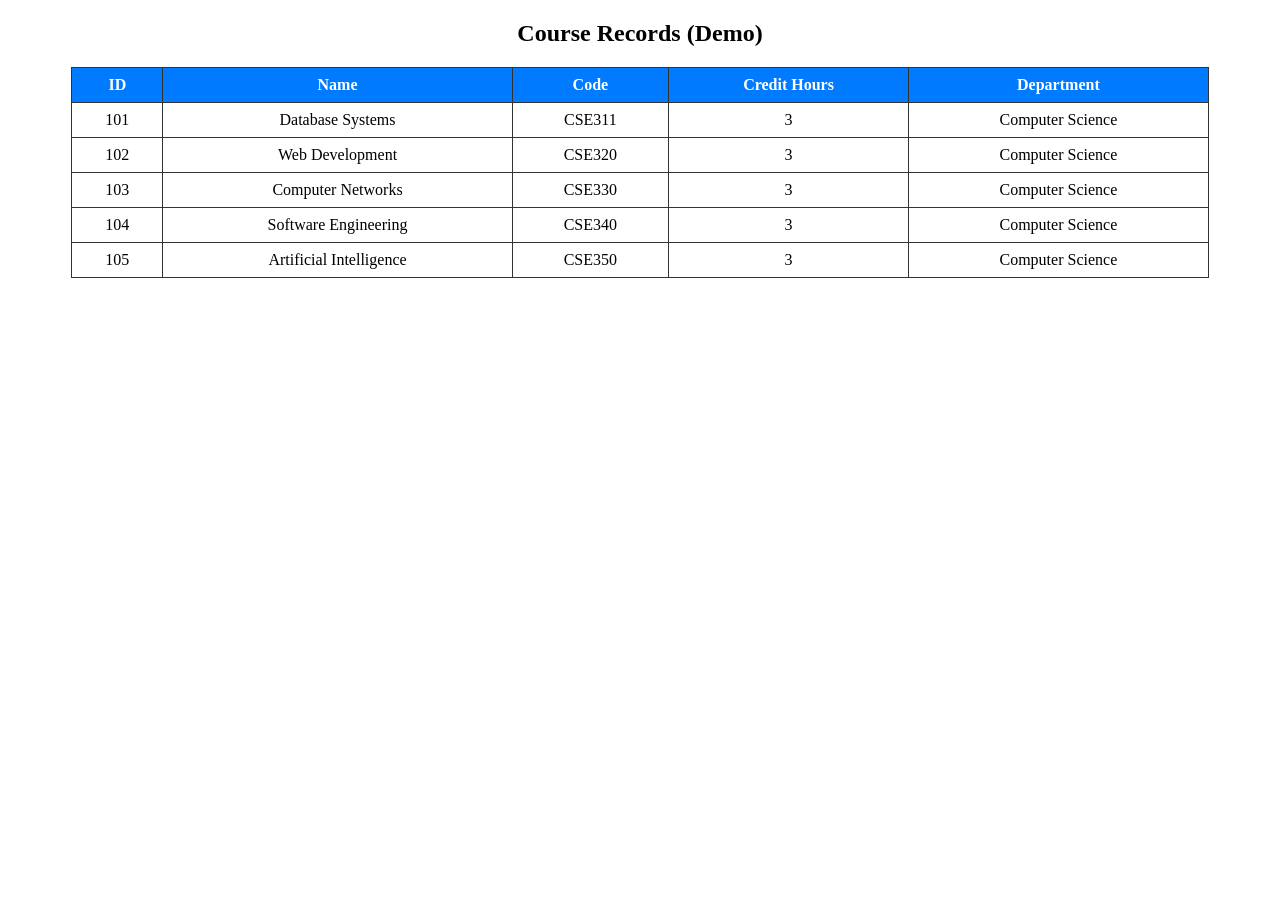
==== courses.html @ 750c4e3a "Create courses.html" ====
<!DOCTYPE html>
<html lang="en">
<head>
  <meta charset="UTF-8">
  <title>Courses (Demo)</title>
  <style>
    table { border-collapse: collapse; width: 90%; margin: 20px auto; }
    th, td { border: 1px solid #333; padding: 8px; text-align: center; }
    th { background: #007BFF; color: white; }
  </style>
</head>
<body>
  <h2 style="text-align:center;">Course Records (Demo)</h2>
  <table>
    <tr>
      <th>ID</th><th>Name</th><th>Code</th><th>Credit Hours</th><th>Department</th>
    </tr>
    <tr><td>101</td><td>Database Systems</td><td>CSE311</td><td>3</td><td>Computer Science</td></tr>
    <tr><td>102</td><td>Web Development</td><td>CSE320</td><td>3</td><td>Computer Science</td></tr>
    <tr><td>103</td><td>Computer Networks</td><td>CSE330</td><td>3</td><td>Computer Science</td></tr>
    <tr><td>104</td><td>Software Engineering</td><td>CSE340</td><td>3</td><td>Computer Science</td></tr>
    <tr><td>105</td><td>Artificial Intelligence</td><td>CSE350</td><td>3</td><td>Computer Science</td></tr>
  </table>
</body>
</html>
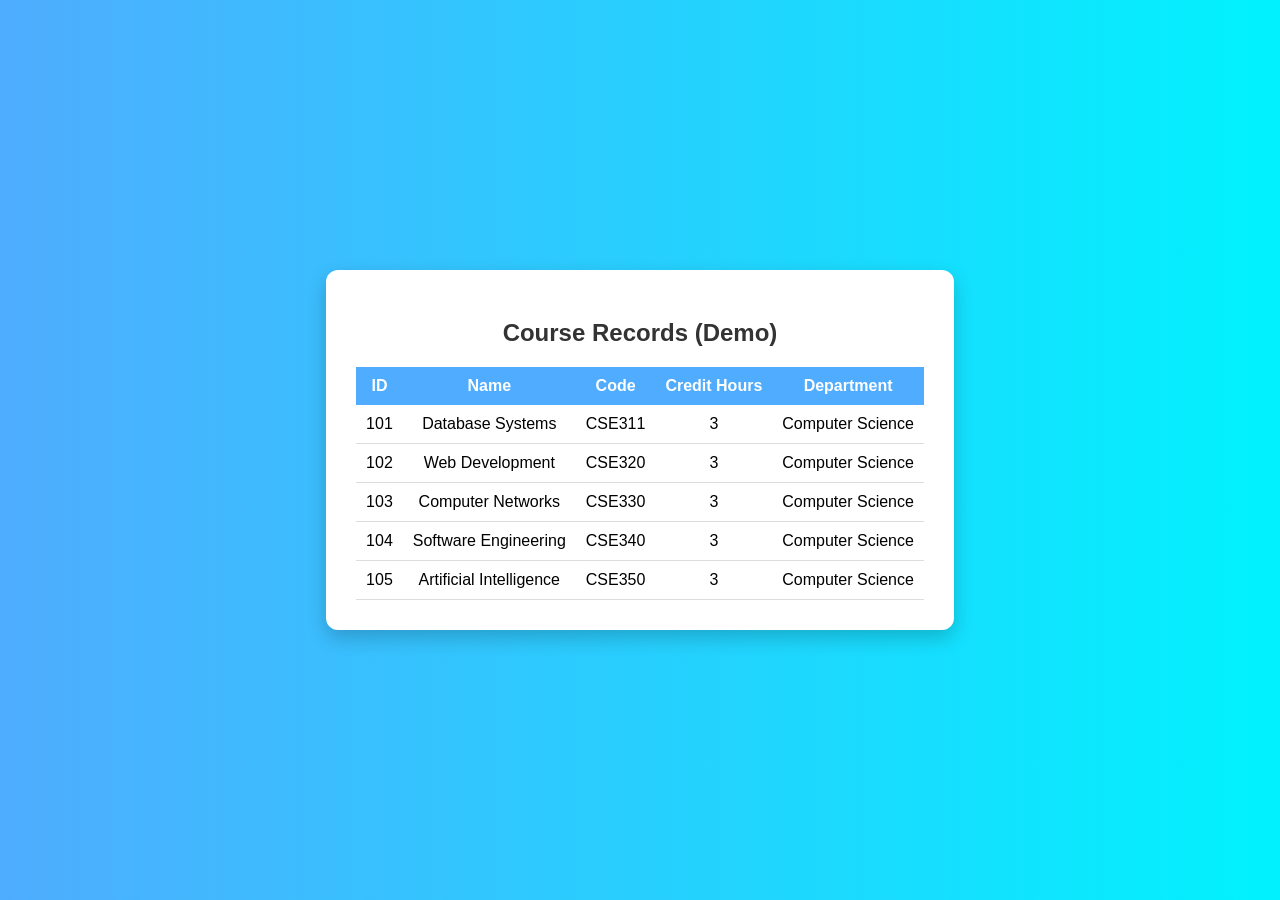
==== commit 1cbe69be: "courses.html" ====
--- a/courses.html
+++ b/courses.html
@@ -3,14 +3,11 @@
 <head>
   <meta charset="UTF-8">
   <title>Courses (Demo)</title>
-  <style>
-    table { border-collapse: collapse; width: 90%; margin: 20px auto; }
-    th, td { border: 1px solid #333; padding: 8px; text-align: center; }
-    th { background: #007BFF; color: white; }
-  </style>
+  <link rel="stylesheet" href="style.css">
 </head>
 <body>
-  <h2 style="text-align:center;">Course Records (Demo)</h2>
+<div class="card">
+  <h2>Course Records (Demo)</h2>
   <table>
     <tr>
       <th>ID</th><th>Name</th><th>Code</th><th>Credit Hours</th><th>Department</th>
@@ -21,5 +18,6 @@
     <tr><td>104</td><td>Software Engineering</td><td>CSE340</td><td>3</td><td>Computer Science</td></tr>
     <tr><td>105</td><td>Artificial Intelligence</td><td>CSE350</td><td>3</td><td>Computer Science</td></tr>
   </table>
+</div>
 </body>
 </html>
--- a/style.css
+++ b/style.css
@@ -0,0 +1,68 @@
+body {
+    margin: 0;
+    font-family: 'Segoe UI', sans-serif;
+    background: linear-gradient(to right, #4facfe, #00f2fe);
+    min-height: 100vh;
+    display: flex;
+    justify-content: center;
+    align-items: center;
+}
+
+.card, .dashboard {
+    background: white;
+    padding: 30px;
+    border-radius: 12px;
+    box-shadow: 0 8px 20px rgba(0,0,0,0.2);
+    text-align: center;
+}
+
+h2 {
+    margin-bottom: 20px;
+    color: #333;
+}
+
+input, select {
+    width: 90%;
+    padding: 10px;
+    margin: 10px 0;
+    border: 1px solid #ccc;
+    border-radius: 6px;
+}
+
+button, a.btn {
+    background-color: #4facfe;
+    color: white;
+    border: none;
+    padding: 10px 20px;
+    border-radius: 6px;
+    cursor: pointer;
+    font-size: 16px;
+    text-decoration: none;
+    margin: 5px;
+    display: inline-block;
+}
+
+button:hover, a.btn:hover {
+    background-color: #00c6ff;
+}
+
+table {
+    width: 100%;
+    border-collapse: collapse;
+    margin-top: 20px;
+}
+
+table th {
+    background: #4facfe;
+    color: white;
+    padding: 10px;
+}
+
+table td {
+    padding: 10px;
+    border-bottom: 1px solid #ddd;
+}
+
+table tr:hover {
+    background: #f1f9ff;
+}
